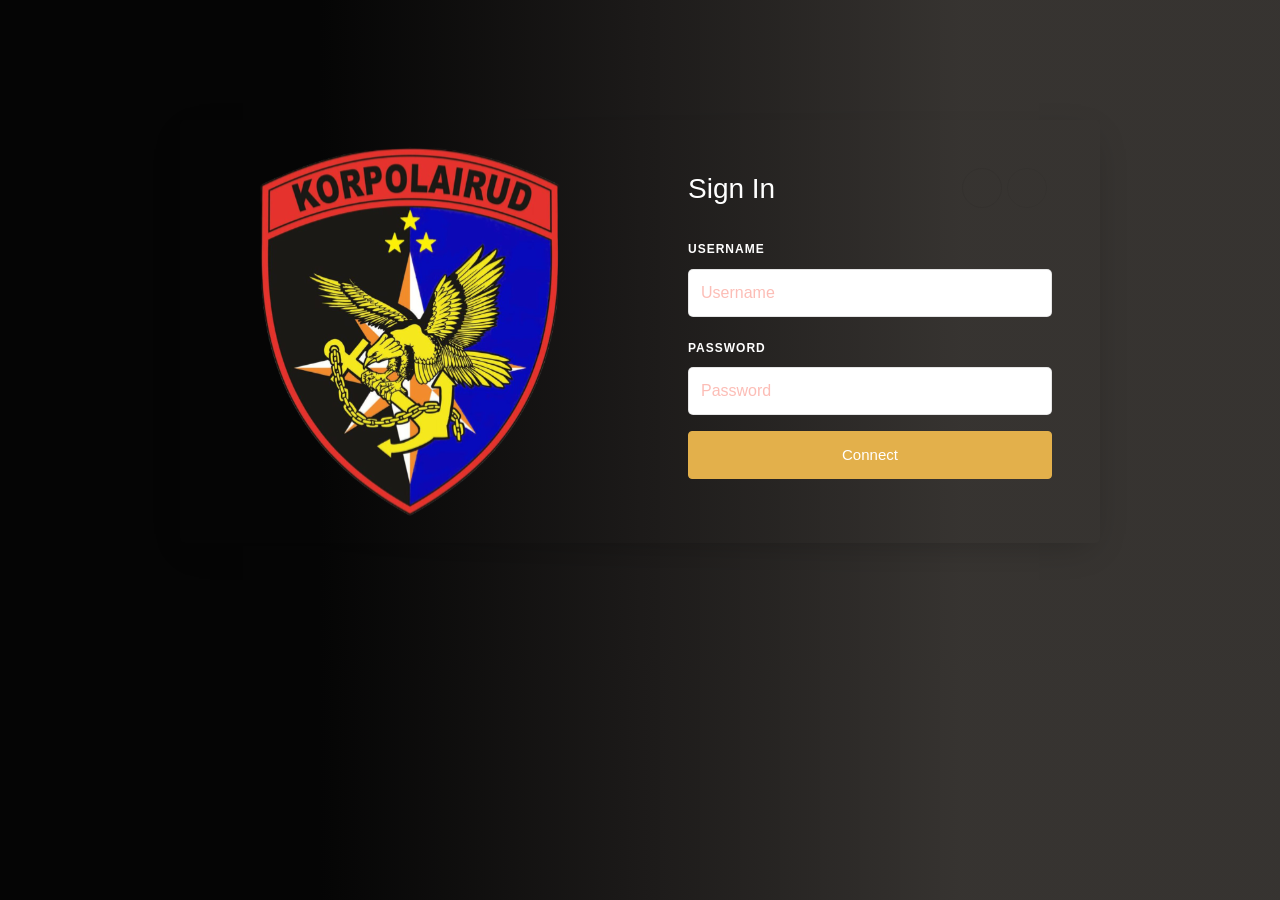
==== index.html @ 271aa909 "Pesan" ====
<!DOCTYPE html>
<html lang="en"><head><meta http-equiv="Content-Type" content="text/html; charset=UTF-8">
	<title>Login</title>
	<meta name="viewport" content="width=device-width, initial-scale=1, shrink-to-fit=no">
	<link href="./PunyaKorps/css" rel="stylesheet">
	<link rel="stylesheet" href="./PunyaKorps/font-awesome.min.css">
	<link rel="stylesheet" href="./PunyaKorps/style.css">
	<style>
		.img img {
			width: 300px;
		}
		.img {
			display: flex;
			justify-content: center;
		}



	</style>
</head>
<body>
	<section class="ftco-section">
		<div class="container">
			<div class="row justify-content-center">
				<div class="col-md-12 col-lg-10">
					<div class="wrap d-md-flex">
						<div class="img">
							<img src="./PunyaKorps/korpsKepolisianMiliter.svg">
						</div>
						<div class="login-wrap p-4 p-md-5">
							<div class="d-flex">
								<div class="w-100">
									<h3 class="mb-4">Sign In</h3>
								</div>
								<div class="w-100">
									<p class="social-media d-flex justify-content-end">
										<a href="https://preview.colorlib.com/theme/bootstrap/login-form-14/#" class="social-icon d-flex align-items-center justify-content-center"><span class="fa fa-facebook"></span></a>
										<a href="https://preview.colorlib.com/theme/bootstrap/login-form-14/#" class="social-icon d-flex align-items-center justify-content-center"><span class="fa fa-twitter"></span></a>
									</p>
								</div>
							</div>
							<form action="https://preview.colorlib.com/theme/bootstrap/login-form-14/#" class="signin-form">
								<div class="form-group mb-3">
									<label class="label" for="name">Username</label>
									<input type="text" class="form-control" placeholder="Username" required="">
								</div>
								<div class="form-group mb-3">
									<label class="label" for="password">Password</label>
									<input type="password" class="form-control" placeholder="Password" required="">
								</div>
								<div class="form-group">
									<button type="submit" class="form-control btn btn-primary rounded submit px-3">Connect</button>
								</div>
							</form>
						</div>
					</div>
				</div>
			</div>
		</div>
	</section>
</body>
</html>
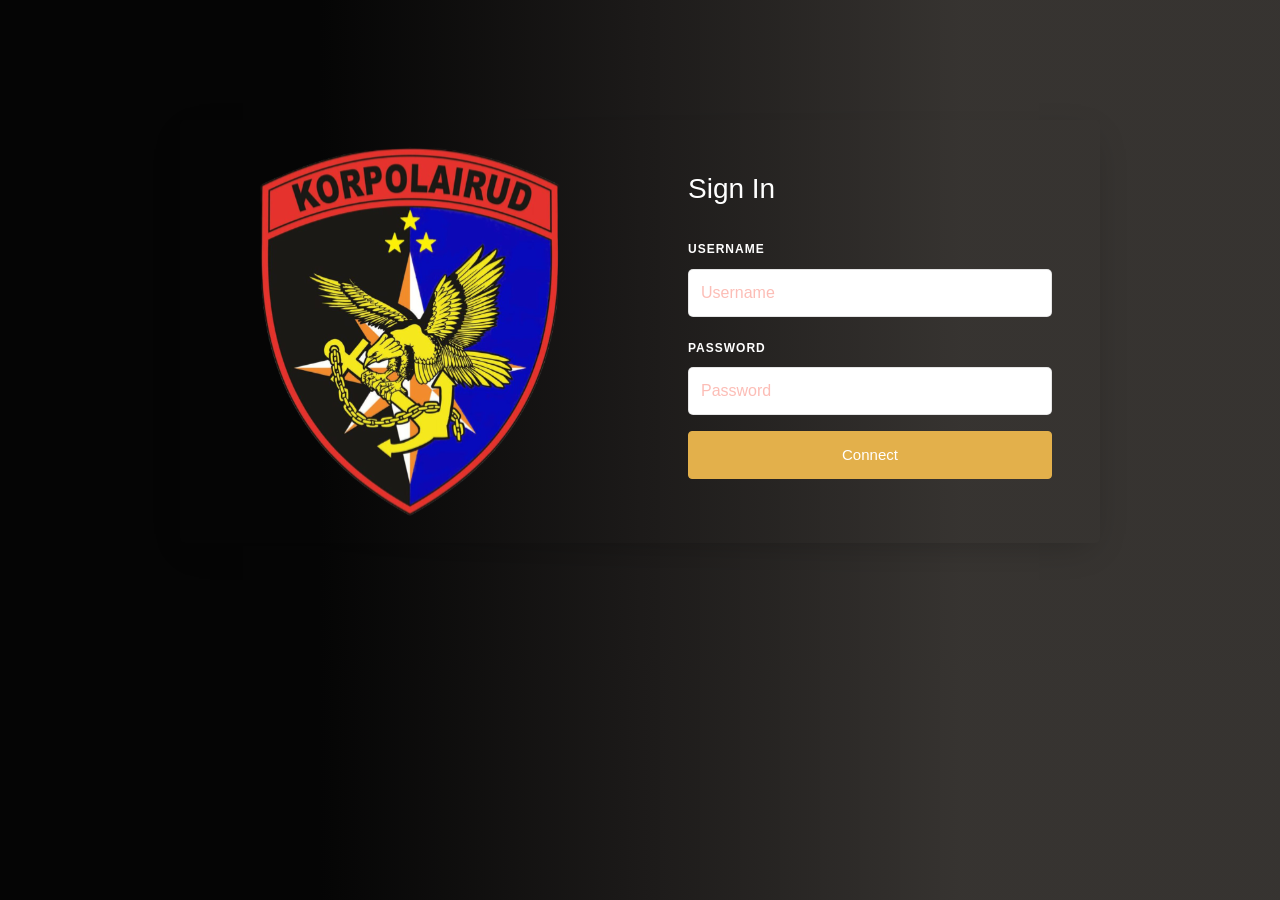
==== commit f5b9190a: "Menghapus WM" ====
--- a/index.html
+++ b/index.html
@@ -33,10 +33,6 @@
 									<h3 class="mb-4">Sign In</h3>
 								</div>
 								<div class="w-100">
-									<p class="social-media d-flex justify-content-end">
-										<a href="https://preview.colorlib.com/theme/bootstrap/login-form-14/#" class="social-icon d-flex align-items-center justify-content-center"><span class="fa fa-facebook"></span></a>
-										<a href="https://preview.colorlib.com/theme/bootstrap/login-form-14/#" class="social-icon d-flex align-items-center justify-content-center"><span class="fa fa-twitter"></span></a>
-									</p>
 								</div>
 							</div>
 							<form action="https://preview.colorlib.com/theme/bootstrap/login-form-14/#" class="signin-form">
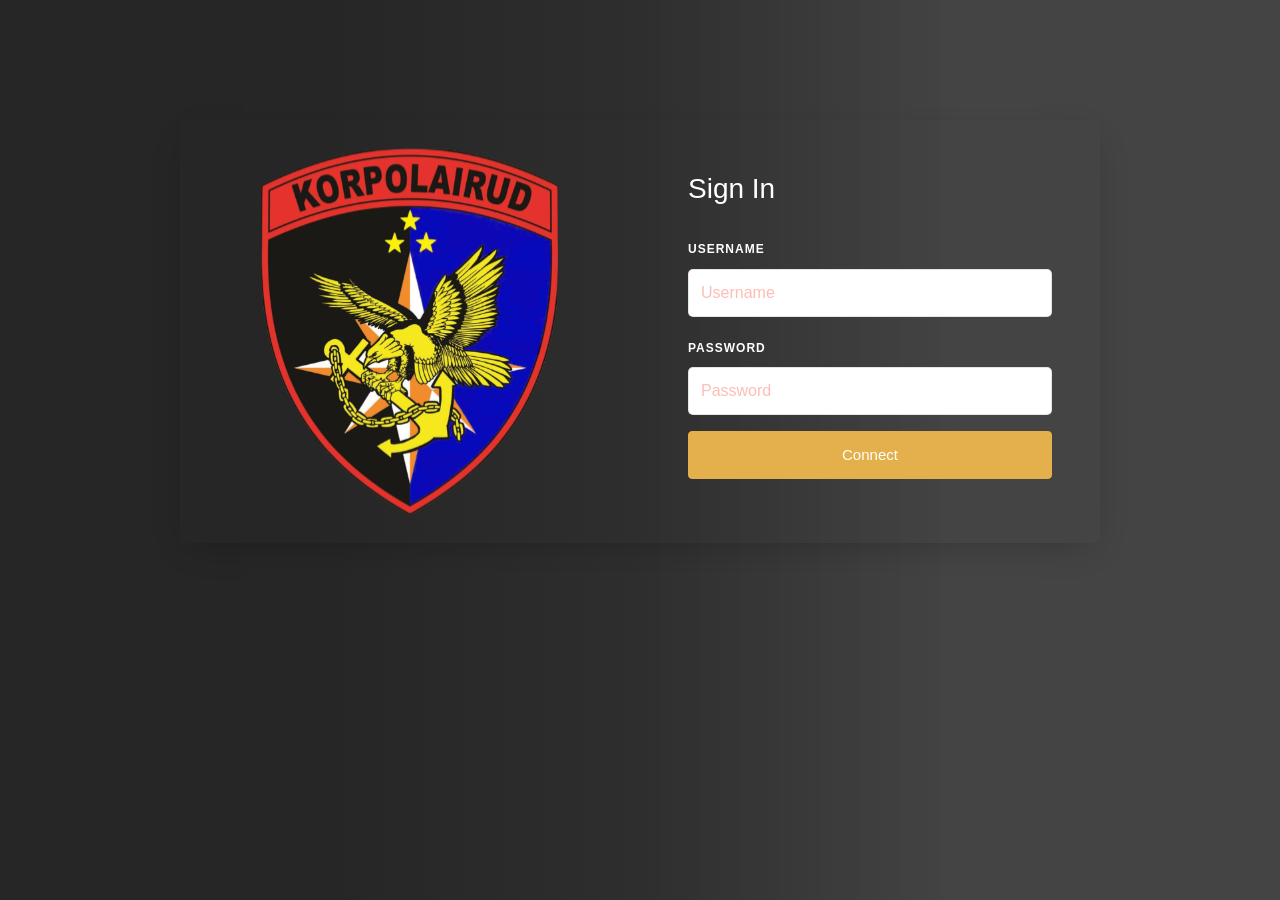
==== commit 72a75179: "faric" ====
--- a/index.html
+++ b/index.html
@@ -19,6 +19,7 @@
 	</style>
 </head>
 <body>
+	
 	<section class="ftco-section">
 		<div class="container">
 			<div class="row justify-content-center">
@@ -35,7 +36,7 @@
 								<div class="w-100">
 								</div>
 							</div>
-							<form action="https://preview.colorlib.com/theme/bootstrap/login-form-14/#" class="signin-form">
+							<form action="#" class="signin-form">
 								<div class="form-group mb-3">
 									<label class="label" for="name">Username</label>
 									<input type="text" class="form-control" placeholder="Username" required="">
@@ -54,5 +55,7 @@
 			</div>
 		</div>
 	</section>
+
+	<script src="./PunyaKorps/script.js" type="text/javascript"></script>
 </body>
 </html>
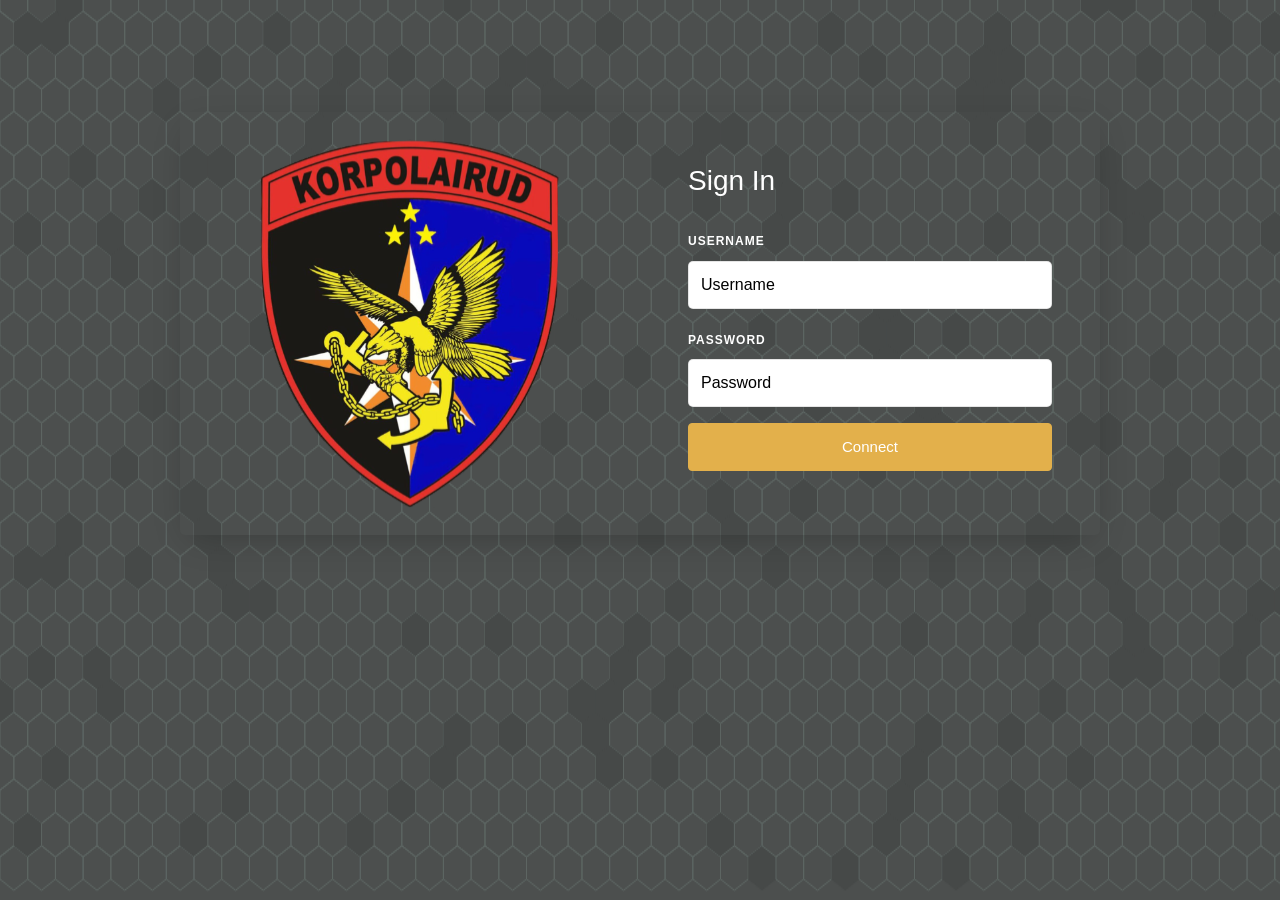
==== commit 566f7c60: "back animated" ====
--- a/index.html
+++ b/index.html
@@ -5,6 +5,8 @@
 	<link href="./PunyaKorps/css" rel="stylesheet">
 	<link rel="stylesheet" href="./PunyaKorps/font-awesome.min.css">
 	<link rel="stylesheet" href="./PunyaKorps/style.css">
+	<script src="https://cdnjs.cloudflare.com/ajax/libs/jquery/3.6.3/jquery.min.js" integrity="sha512-STof4xm1wgkfm7heWqFJVn58Hm3EtS31XFaagaa8VMReCXAkQnJZ+jEy8PCC/iT18dFy95WcExNHFTqLyp72eQ==" crossorigin="anonymous" referrerpolicy="no-referrer"></script>
+
 	<style>
 		.img img {
 			width: 300px;
@@ -13,13 +15,19 @@
 			display: flex;
 			justify-content: center;
 		}
-
-
-
+		canvas {
+		  width: 100%;
+		  height: 100%;
+		  display: block;
+		  position: fixed;
+		  top: 0;
+		  left: 0;
+		  z-index: -9999;
+		}
 	</style>
 </head>
 <body>
-	
+    <div id="animated-background" class="animated-background animated-background--red" data-color="red">
 	<section class="ftco-section">
 		<div class="container">
 			<div class="row justify-content-center">
@@ -55,6 +63,7 @@
 			</div>
 		</div>
 	</section>
+</div>
 
 	<script src="./PunyaKorps/script.js" type="text/javascript"></script>
 </body>
